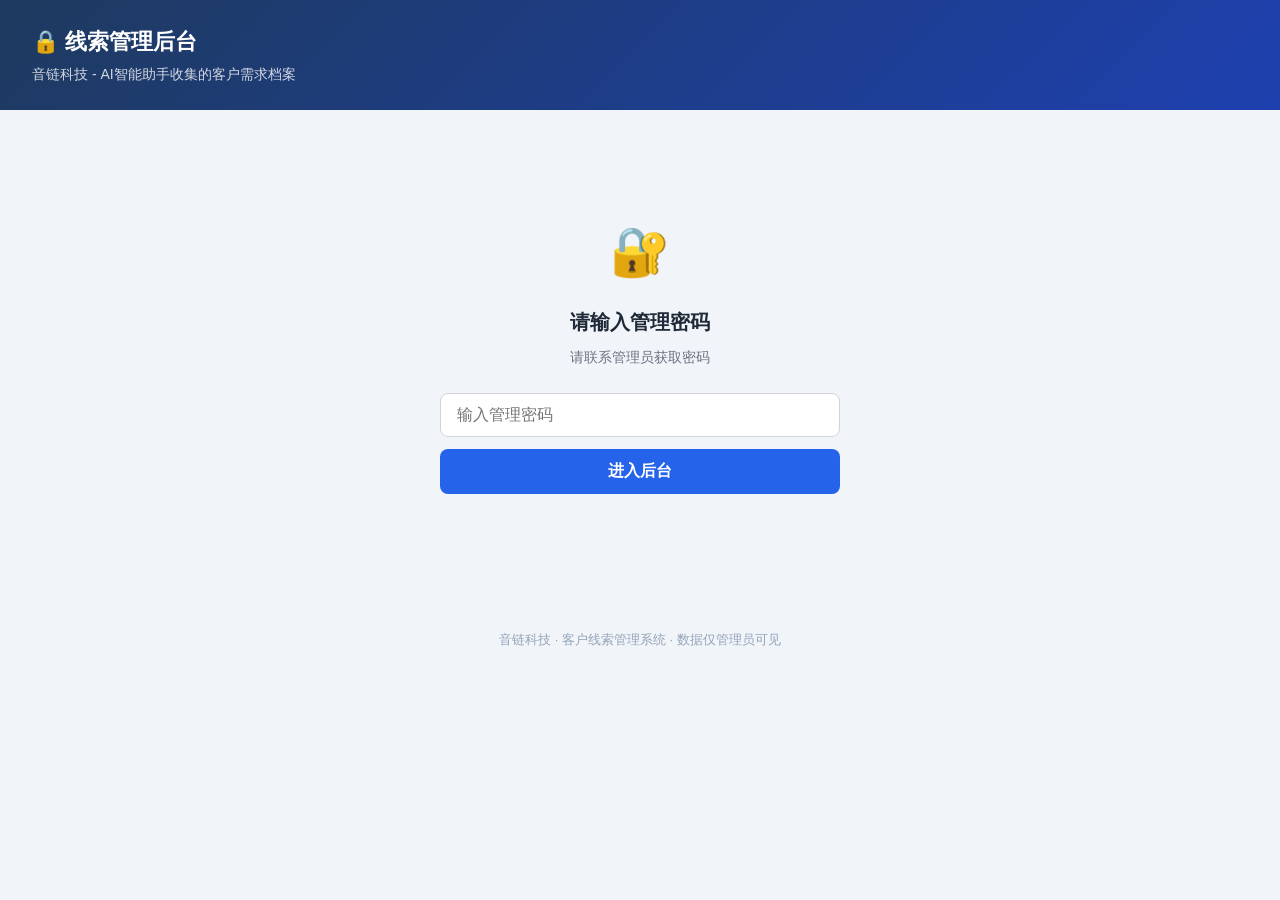
==== docs/admin.html @ 64631fc8 "将 site 改名为 docs 适配 GitHub Pages" ====
<!DOCTYPE html>
<html lang="zh-CN">
<head>
  <meta charset="UTF-8">
  <meta name="viewport" content="width=device-width, initial-scale=1.0">
  <title>线索管理后台 - 音链科技</title>
  <style>
    * { margin: 0; padding: 0; box-sizing: border-box; }
    body {
      font-family: -apple-system, BlinkMacSystemFont, "Segoe UI", Roboto, "PingFang SC", "Microsoft YaHei", sans-serif;
      background: #f1f5f9;
      color: #1f2937;
      line-height: 1.6;
    }

    /* 头部 */
    .header {
      background: linear-gradient(135deg, #1e3a5f, #1e40af);
      color: #fff;
      padding: 24px 32px;
    }
    .header h1 { font-size: 22px; font-weight: 600; }
    .header p { font-size: 14px; opacity: 0.8; margin-top: 4px; }

    /* 主体 */
    .main { max-width: 1100px; margin: 0 auto; padding: 24px 32px; }

    /* 密码锁 */
    .lock-screen {
      max-width: 400px;
      margin: 80px auto;
      text-align: center;
    }
    .lock-screen .icon { font-size: 48px; margin-bottom: 16px; }
    .lock-screen h2 { font-size: 20px; margin-bottom: 8px; }
    .lock-screen p { font-size: 14px; color: #6b7280; margin-bottom: 24px; }
    .lock-input {
      width: 100%;
      padding: 12px 16px;
      border: 1px solid #d1d5db;
      border-radius: 8px;
      font-size: 16px;
      outline: none;
      margin-bottom: 12px;
    }
    .lock-input:focus { border-color: #2563eb; box-shadow: 0 0 0 3px rgba(37,99,235,0.12); }
    .lock-btn {
      width: 100%;
      padding: 12px;
      background: #2563eb;
      color: #fff;
      border: none;
      border-radius: 8px;
      font-size: 16px;
      font-weight: 600;
      cursor: pointer;
    }
    .lock-btn:hover { background: #1d4ed8; }
    .lock-error { color: #ef4444; font-size: 14px; margin-top: 8px; display: none; }

    /* 数据概览 */
    .stats-bar {
      display: grid;
      grid-template-columns: repeat(3, 1fr);
      gap: 16px;
      margin-bottom: 24px;
    }
    .stat-card {
      background: #fff;
      border-radius: 12px;
      padding: 20px;
      text-align: center;
      border: 1px solid #e2e8f0;
    }
    .stat-num { font-size: 28px; font-weight: 700; color: #2563eb; }
    .stat-label { font-size: 13px; color: #6b7280; margin-top: 4px; }

    /* 线索列表 */
    .lead-card {
      background: #fff;
      border-radius: 12px;
      border: 1px solid #e2e8f0;
      margin-bottom: 16px;
      overflow: hidden;
    }
    .lead-header {
      display: flex;
      justify-content: space-between;
      align-items: center;
      padding: 14px 20px;
      background: #f8fafc;
      border-bottom: 1px solid #e2e8f0;
      cursor: pointer;
    }
    .lead-header:hover { background: #f1f5f9; }
    .lead-name { font-weight: 600; font-size: 15px; }
    .lead-contact { font-size: 13px; color: #6b7280; }
    .lead-time { font-size: 12px; color: #94a3b8; }
    .lead-body {
      padding: 16px 20px;
      display: none;
      font-size: 13px;
      white-space: pre-wrap;
      background: #fafbfc;
      line-height: 1.7;
    }
    .lead-body.open { display: block; }

    .empty-state {
      text-align: center;
      padding: 60px 20px;
      color: #94a3b8;
    }
    .empty-state .icon { font-size: 48px; margin-bottom: 16px; }
    .empty-state p { font-size: 15px; }

    /* 刷新按钮 */
    .toolbar {
      display: flex;
      justify-content: space-between;
      align-items: center;
      margin-bottom: 16px;
    }
    .refresh-btn {
      padding: 8px 20px;
      background: #2563eb;
      color: #fff;
      border: none;
      border-radius: 8px;
      font-size: 14px;
      cursor: pointer;
    }
    .refresh-btn:hover { background: #1d4ed8; }
    .lead-count { font-size: 14px; color: #6b7280; }

    .footer {
      text-align: center;
      padding: 32px;
      font-size: 13px;
      color: #94a3b8;
    }

    @media (max-width: 640px) {
      .stats-bar { grid-template-columns: 1fr; }
      .main { padding: 16px; }
      .lead-header { flex-wrap: wrap; gap: 4px; }
    }
  </style>
</head>
<body>

  <div class="header">
    <h1>🔒 线索管理后台</h1>
    <p>音链科技 - AI智能助手收集的客户需求档案</p>
  </div>

  <div class="main" id="app">
    <!-- 密码锁 -->
    <div class="lock-screen" id="lockScreen">
      <div class="icon">🔐</div>
      <h2>请输入管理密码</h2>
      <p>请联系管理员获取密码</p>
      <input type="password" class="lock-input" id="passwordInput" placeholder="输入管理密码" autocomplete="off" />
      <button class="lock-btn" id="unlockBtn">进入后台</button>
      <p class="lock-error" id="lockError">密码错误，请重试</p>
    </div>

    <!-- 后台内容（初始隐藏） -->
    <div id="adminContent" style="display:none">
      <div class="toolbar">
        <span class="lead-count" id="leadCount">共 0 条线索</span>
        <button class="refresh-btn" id="refreshBtn">🔄 刷新</button>
      </div>

      <div class="stats-bar" id="statsBar"></div>
      <div id="leadList"></div>
    </div>
  </div>

  <div class="footer">
    音链科技 · 客户线索管理系统 · 数据仅管理员可见
  </div>

  <script>
    // 配置：Worker 的 URL（需修改为你自己的）
    const WORKER_URL = 'https://audio-company-ai.305629049.workers.dev';  // ← 部署后填入 Worker 地址

    let currentToken = '';

    // DOM
    const lockScreen = document.getElementById('lockScreen');
    const adminContent = document.getElementById('adminContent');
    const passwordInput = document.getElementById('passwordInput');
    const unlockBtn = document.getElementById('unlockBtn');
    const lockError = document.getElementById('lockError');
    const refreshBtn = document.getElementById('refreshBtn');
    const leadList = document.getElementById('leadList');
    const leadCount = document.getElementById('leadCount');
    const statsBar = document.getElementById('statsBar');

    // 解锁
    unlockBtn.addEventListener('click', () => tryUnlock());
    passwordInput.addEventListener('keydown', (e) => {
      if (e.key === 'Enter') tryUnlock();
    });

    function tryUnlock() {
      const pw = passwordInput.value.trim();
      if (!pw) return;
      currentToken = pw;
      fetchLeads(true);
    }

    // 刷新
    refreshBtn.addEventListener('click', () => fetchLeads());

    // 获取线索
    async function fetchLeads(isFirstLoad) {
      if (!WORKER_URL) {
        leadList.innerHTML = `<div class="empty-state">
          <div class="icon">⚙️</div>
          <p>请先配置 Worker 地址<br><small>在 admin.html 中修改 WORKER_URL 变量</small></p>
        </div>`;
        return;
      }

      refreshBtn.disabled = true;
      refreshBtn.textContent = '加载中...';

      try {
        const resp = await fetch(WORKER_URL.replace(/\/+$/, '') + '/get-leads?token=' + encodeURIComponent(currentToken));

        if (resp.status === 403) {
          if (isFirstLoad) {
            lockError.style.display = 'block';
            refreshBtn.disabled = false;
            refreshBtn.textContent = '🔄 刷新';
          }
          return;
        }

        if (!resp.ok) {
          throw new Error('请求失败 (' + resp.status + ')');
        }

        const data = await resp.json();

        // 解锁成功
        if (isFirstLoad) {
          lockScreen.style.display = 'none';
          adminContent.style.display = 'block';
        }

        renderLeads(data.leads || []);

      } catch (err) {
        if (isFirstLoad) {
          lockError.textContent = '连接失败: ' + err.message;
          lockError.style.display = 'block';
        } else {
          leadList.innerHTML = `<div class="empty-state"><p>加载失败: ${err.message}</p></div>`;
        }
        console.error(err);
      } finally {
        refreshBtn.disabled = false;
        refreshBtn.textContent = '🔄 刷新';
      }
    }

    // 渲染线索
    function renderLeads(leads) {
      // 统计
      leadCount.textContent = `共 ${leads.length} 条线索`;
      statsBar.innerHTML = `
        <div class="stat-card">
          <div class="stat-num">${leads.length}</div>
          <div class="stat-label">总线索</div>
        </div>
        <div class="stat-card">
          <div class="stat-num">${leads.filter(l => l.phone).length}</div>
          <div class="stat-label">有手机号</div>
        </div>
        <div class="stat-card">
          <div class="stat-num">${leads.filter(l => l.email).length}</div>
          <div class="stat-label">有邮箱</div>
        </div>
      `;

      if (leads.length === 0) {
        leadList.innerHTML = `<div class="empty-state">
          <div class="icon">📭</div>
          <p>暂无客户线索，等 AI 助手收集到第一条后会自动出现</p>
        </div>`;
        return;
      }

      leadList.innerHTML = leads.map((lead, index) => {
        const time = new Date(lead.timestamp);
        const timeStr = time.toLocaleString('zh-CN', { timeZone: 'Asia/Shanghai' });
        return `
          <div class="lead-card">
            <div class="lead-header" onclick="toggleLead(${index})">
              <div>
                <span class="lead-name">${escapeHtml(lead.name)}</span>
                <span class="lead-contact">${escapeHtml(lead.phone)}</span>
              </div>
              <span class="lead-time">${timeStr}</span>
            </div>
            <div class="lead-body" id="lead-body-${index}">
${escapeHtml(lead.summary || '(无需求档案)')}
${lead.email ? '\n\n邮箱: ' + escapeHtml(lead.email) : ''}
            </div>
          </div>
        `;
      }).join('');
    }

    function toggleLead(index) {
      const el = document.getElementById('lead-body-' + index);
      el.classList.toggle('open');
    }

    function escapeHtml(text) {
      const div = document.createElement('div');
      div.textContent = text;
      return div.innerHTML;
    }

    // 检查是否已配置 Worker URL
    if (!WORKER_URL) {
      document.getElementById('lockScreen').querySelector('p').textContent =
        '⚠️ 请先配置 Worker URL（在 admin.html 中修改 WORKER_URL 变量）';
    }
  </script>
</body>
</html>
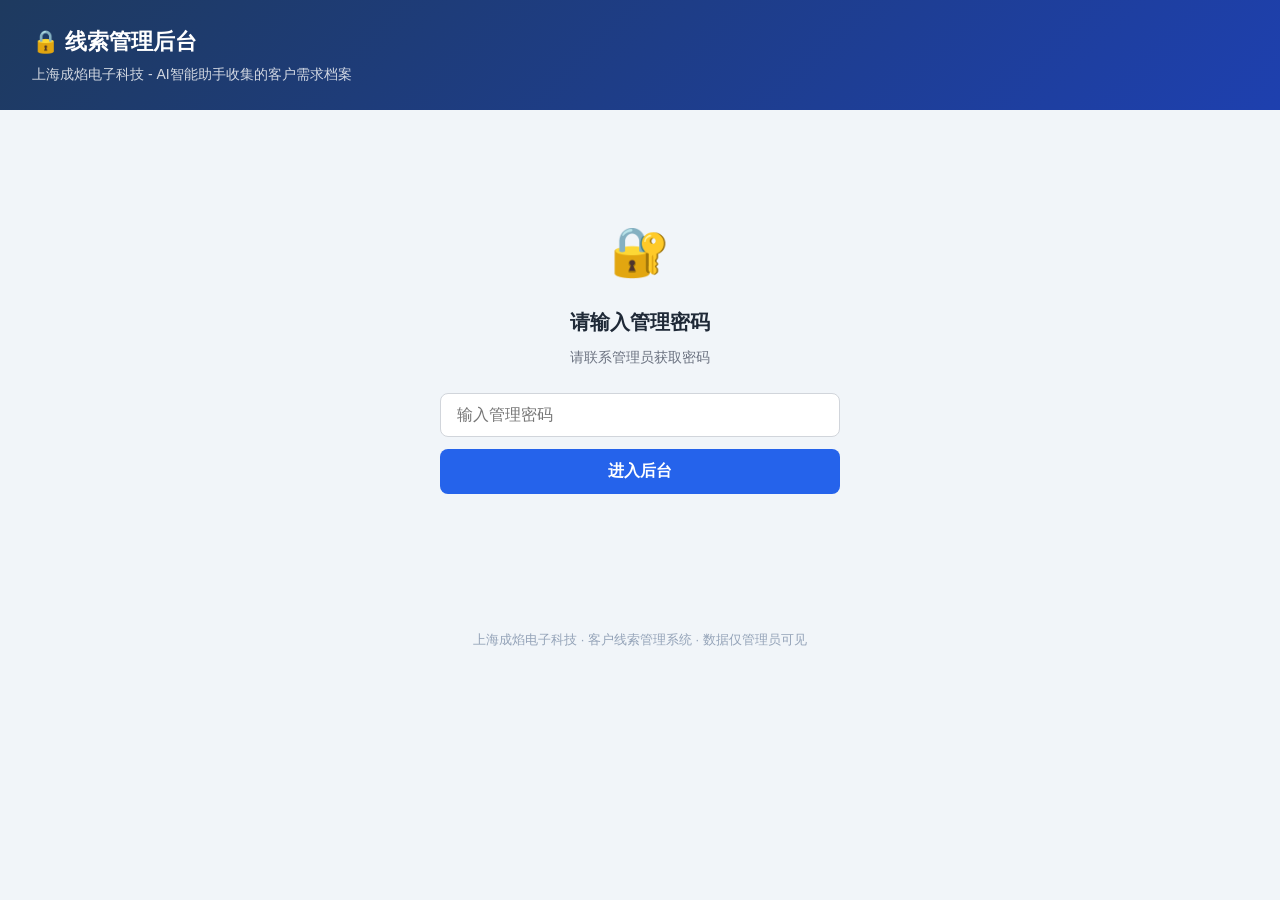
==== commit a69c3ffb: "公司名改为上海成焰电子科技，移除演示提示" ====
--- a/docs/admin.html
+++ b/docs/admin.html
@@ -151,7 +151,7 @@
 
   <div class="header">
     <h1>🔒 线索管理后台</h1>
-    <p>音链科技 - AI智能助手收集的客户需求档案</p>
+    <p>上海成焰电子科技 - AI智能助手收集的客户需求档案</p>
   </div>
 
   <div class="main" id="app">
@@ -178,7 +178,7 @@
   </div>
 
   <div class="footer">
-    音链科技 · 客户线索管理系统 · 数据仅管理员可见
+    上海成焰电子科技 · 客户线索管理系统 · 数据仅管理员可见
   </div>
 
   <script>
